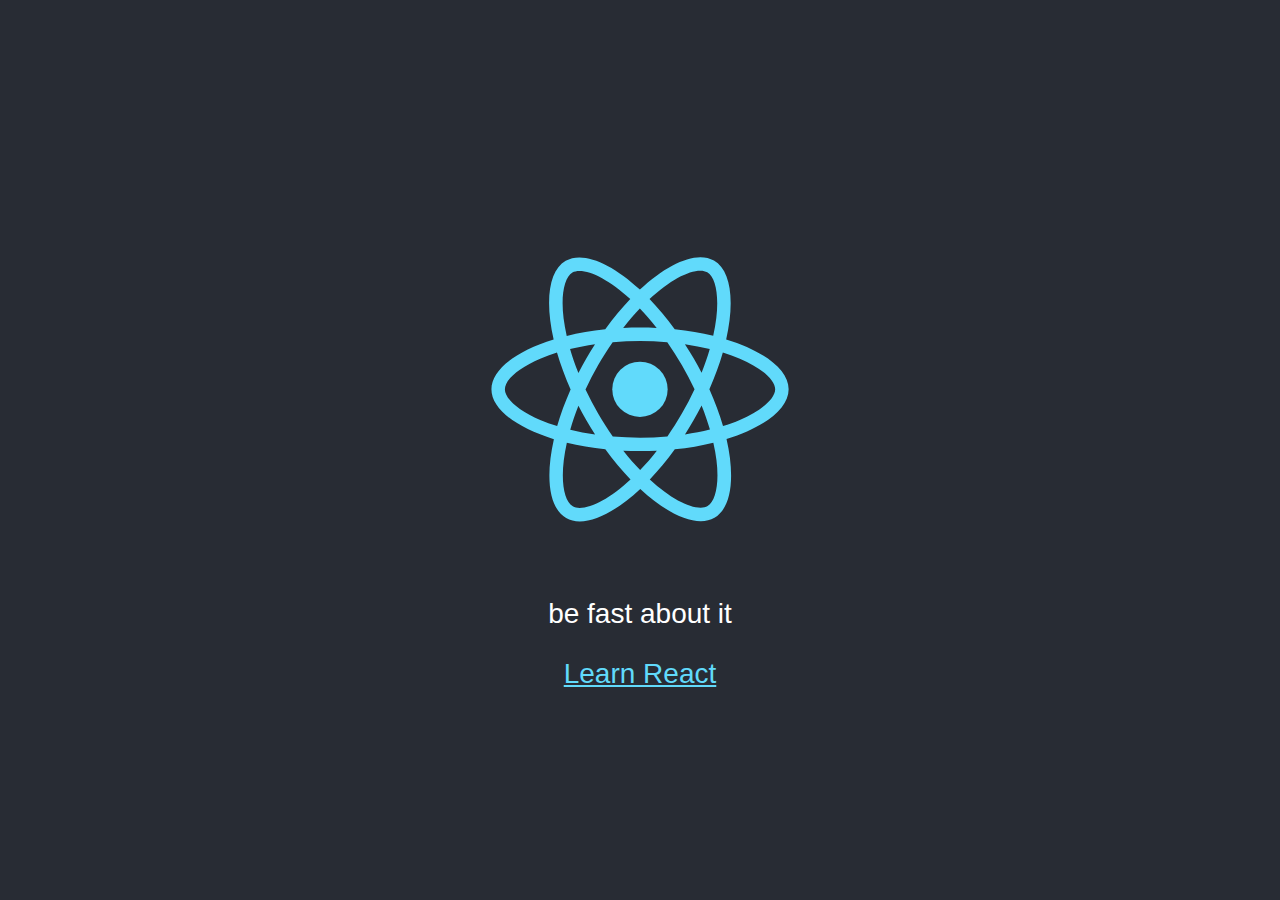
==== index.html @ 13ccb160 "Updates" ====
<!doctype html><html lang="en"><head><meta charset="utf-8"/><link rel="icon" href="/favicon.ico"/><meta name="viewport" content="width=device-width,initial-scale=1"/><meta name="theme-color" content="#000000"/><meta name="description" content="Web site created using create-react-app"/><link rel="apple-touch-icon" href="/logo192.png"/><link rel="manifest" href="/manifest.json"/><title>React App</title><link href="/static/css/main.b0371623.chunk.css" rel="stylesheet"></head><body><noscript>You need to enable JavaScript to run this app.</noscript><div id="root"></div><script>!function(e){function r(r){for(var n,f,i=r[0],l=r[1],a=r[2],p=0,s=[];p<i.length;p++)f=i[p],Object.prototype.hasOwnProperty.call(o,f)&&o[f]&&s.push(o[f][0]),o[f]=0;for(n in l)Object.prototype.hasOwnProperty.call(l,n)&&(e[n]=l[n]);for(c&&c(r);s.length;)s.shift()();return u.push.apply(u,a||[]),t()}function t(){for(var e,r=0;r<u.length;r++){for(var t=u[r],n=!0,i=1;i<t.length;i++){var l=t[i];0!==o[l]&&(n=!1)}n&&(u.splice(r--,1),e=f(f.s=t[0]))}return e}var n={},o={1:0},u=[];function f(r){if(n[r])return n[r].exports;var t=n[r]={i:r,l:!1,exports:{}};return e[r].call(t.exports,t,t.exports,f),t.l=!0,t.exports}f.m=e,f.c=n,f.d=function(e,r,t){f.o(e,r)||Object.defineProperty(e,r,{enumerable:!0,get:t})},f.r=function(e){"undefined"!=typeof Symbol&&Symbol.toStringTag&&Object.defineProperty(e,Symbol.toStringTag,{value:"Module"}),Object.defineProperty(e,"__esModule",{value:!0})},f.t=function(e,r){if(1&r&&(e=f(e)),8&r)return e;if(4&r&&"object"==typeof e&&e&&e.__esModule)return e;var t=Object.create(null);if(f.r(t),Object.defineProperty(t,"default",{enumerable:!0,value:e}),2&r&&"string"!=typeof e)for(var n in e)f.d(t,n,function(r){return e[r]}.bind(null,n));return t},f.n=function(e){var r=e&&e.__esModule?function(){return e.default}:function(){return e};return f.d(r,"a",r),r},f.o=function(e,r){return Object.prototype.hasOwnProperty.call(e,r)},f.p="/";var i=this.webpackJsonpmyfirstreact=this.webpackJsonpmyfirstreact||[],l=i.push.bind(i);i.push=r,i=i.slice();for(var a=0;a<i.length;a++)r(i[a]);var c=l;t()}([])</script><script src="/static/js/2.cc3d7fa9.chunk.js"></script><script src="/static/js/main.6b2cfb5f.chunk.js"></script></body></html>
---- static/css/main.b0371623.chunk.css ----
body{margin:0;font-family:-apple-system,BlinkMacSystemFont,"Segoe UI","Roboto","Oxygen","Ubuntu","Cantarell","Fira Sans","Droid Sans","Helvetica Neue",sans-serif;-webkit-font-smoothing:antialiased;-moz-osx-font-smoothing:grayscale}code{font-family:source-code-pro,Menlo,Monaco,Consolas,"Courier New",monospace}.App{text-align:center}.App-logo{height:40vmin;pointer-events:none}@media (prefers-reduced-motion:no-preference){.App-logo{-webkit-animation:App-logo-spin 20s linear infinite;animation:App-logo-spin 20s linear infinite}}.App-header{background-color:#282c34;min-height:100vh;display:flex;flex-direction:column;align-items:center;justify-content:center;font-size:calc(10px + 2vmin);color:#fff}.App-link{color:#61dafb}@-webkit-keyframes App-logo-spin{0%{-webkit-transform:rotate(0deg);transform:rotate(0deg)}to{-webkit-transform:rotate(1turn);transform:rotate(1turn)}}@keyframes App-logo-spin{0%{-webkit-transform:rotate(0deg);transform:rotate(0deg)}to{-webkit-transform:rotate(1turn);transform:rotate(1turn)}}
/*# sourceMappingURL=main.b0371623.chunk.css.map */
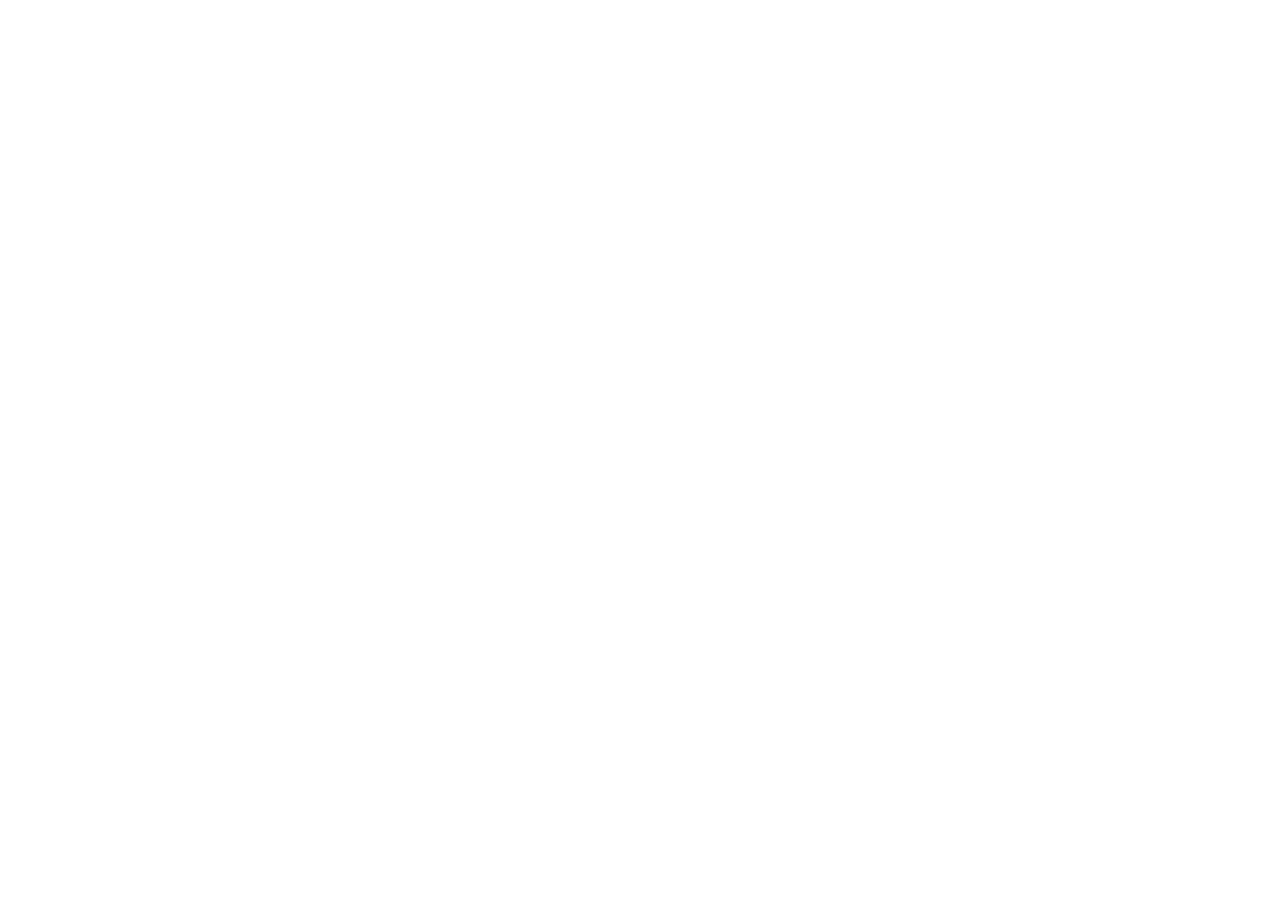
==== commit c3dfee3b: "Updates" ====
--- a/index.html
+++ b/index.html
@@ -1 +1 @@
-<!doctype html><html lang="en"><head><meta charset="utf-8"/><link rel="icon" href="/favicon.ico"/><meta name="viewport" content="width=device-width,initial-scale=1"/><meta name="theme-color" content="#000000"/><meta name="description" content="Web site created using create-react-app"/><link rel="apple-touch-icon" href="/logo192.png"/><link rel="manifest" href="/manifest.json"/><title>React App</title><link href="/static/css/main.b0371623.chunk.css" rel="stylesheet"></head><body><noscript>You need to enable JavaScript to run this app.</noscript><div id="root"></div><script>!function(e){function r(r){for(var n,f,i=r[0],l=r[1],a=r[2],p=0,s=[];p<i.length;p++)f=i[p],Object.prototype.hasOwnProperty.call(o,f)&&o[f]&&s.push(o[f][0]),o[f]=0;for(n in l)Object.prototype.hasOwnProperty.call(l,n)&&(e[n]=l[n]);for(c&&c(r);s.length;)s.shift()();return u.push.apply(u,a||[]),t()}function t(){for(var e,r=0;r<u.length;r++){for(var t=u[r],n=!0,i=1;i<t.length;i++){var l=t[i];0!==o[l]&&(n=!1)}n&&(u.splice(r--,1),e=f(f.s=t[0]))}return e}var n={},o={1:0},u=[];function f(r){if(n[r])return n[r].exports;var t=n[r]={i:r,l:!1,exports:{}};return e[r].call(t.exports,t,t.exports,f),t.l=!0,t.exports}f.m=e,f.c=n,f.d=function(e,r,t){f.o(e,r)||Object.defineProperty(e,r,{enumerable:!0,get:t})},f.r=function(e){"undefined"!=typeof Symbol&&Symbol.toStringTag&&Object.defineProperty(e,Symbol.toStringTag,{value:"Module"}),Object.defineProperty(e,"__esModule",{value:!0})},f.t=function(e,r){if(1&r&&(e=f(e)),8&r)return e;if(4&r&&"object"==typeof e&&e&&e.__esModule)return e;var t=Object.create(null);if(f.r(t),Object.defineProperty(t,"default",{enumerable:!0,value:e}),2&r&&"string"!=typeof e)for(var n in e)f.d(t,n,function(r){return e[r]}.bind(null,n));return t},f.n=function(e){var r=e&&e.__esModule?function(){return e.default}:function(){return e};return f.d(r,"a",r),r},f.o=function(e,r){return Object.prototype.hasOwnProperty.call(e,r)},f.p="/";var i=this.webpackJsonpmyfirstreact=this.webpackJsonpmyfirstreact||[],l=i.push.bind(i);i.push=r,i=i.slice();for(var a=0;a<i.length;a++)r(i[a]);var c=l;t()}([])</script><script src="/static/js/2.cc3d7fa9.chunk.js"></script><script src="/static/js/main.6b2cfb5f.chunk.js"></script></body></html>+<!doctype html><html lang="en"><head><meta charset="utf-8"/><link rel="icon" href="/monsters-rolodex/favicon.ico"/><meta name="viewport" content="width=device-width,initial-scale=1"/><meta name="theme-color" content="#000000"/><meta name="description" content="Web site created using create-react-app"/><link rel="apple-touch-icon" href="/monsters-rolodex/logo192.png"/><link rel="manifest" href="/monsters-rolodex/manifest.json"/><link href="https://fonts.googleapis.com/css2?family=Bigelow+Rules&display=swap" rel="stylesheet"><title>React App</title><link href="/monsters-rolodex/static/css/main.55f272da.chunk.css" rel="stylesheet"></head><body><noscript>You need to enable JavaScript to run this app.</noscript><div id="root"></div><script>!function(e){function r(r){for(var n,l,f=r[0],i=r[1],a=r[2],p=0,s=[];p<f.length;p++)l=f[p],Object.prototype.hasOwnProperty.call(o,l)&&o[l]&&s.push(o[l][0]),o[l]=0;for(n in i)Object.prototype.hasOwnProperty.call(i,n)&&(e[n]=i[n]);for(c&&c(r);s.length;)s.shift()();return u.push.apply(u,a||[]),t()}function t(){for(var e,r=0;r<u.length;r++){for(var t=u[r],n=!0,f=1;f<t.length;f++){var i=t[f];0!==o[i]&&(n=!1)}n&&(u.splice(r--,1),e=l(l.s=t[0]))}return e}var n={},o={1:0},u=[];function l(r){if(n[r])return n[r].exports;var t=n[r]={i:r,l:!1,exports:{}};return e[r].call(t.exports,t,t.exports,l),t.l=!0,t.exports}l.m=e,l.c=n,l.d=function(e,r,t){l.o(e,r)||Object.defineProperty(e,r,{enumerable:!0,get:t})},l.r=function(e){"undefined"!=typeof Symbol&&Symbol.toStringTag&&Object.defineProperty(e,Symbol.toStringTag,{value:"Module"}),Object.defineProperty(e,"__esModule",{value:!0})},l.t=function(e,r){if(1&r&&(e=l(e)),8&r)return e;if(4&r&&"object"==typeof e&&e&&e.__esModule)return e;var t=Object.create(null);if(l.r(t),Object.defineProperty(t,"default",{enumerable:!0,value:e}),2&r&&"string"!=typeof e)for(var n in e)l.d(t,n,function(r){return e[r]}.bind(null,n));return t},l.n=function(e){var r=e&&e.__esModule?function(){return e.default}:function(){return e};return l.d(r,"a",r),r},l.o=function(e,r){return Object.prototype.hasOwnProperty.call(e,r)},l.p="/monsters-rolodex/";var f=this.webpackJsonpmyfirstreact=this.webpackJsonpmyfirstreact||[],i=f.push.bind(f);f.push=r,f=f.slice();for(var a=0;a<f.length;a++)r(f[a]);var c=i;t()}([])</script><script src="/monsters-rolodex/static/js/2.6f5ea732.chunk.js"></script><script src="/monsters-rolodex/static/js/main.48f7707d.chunk.js"></script></body></html>